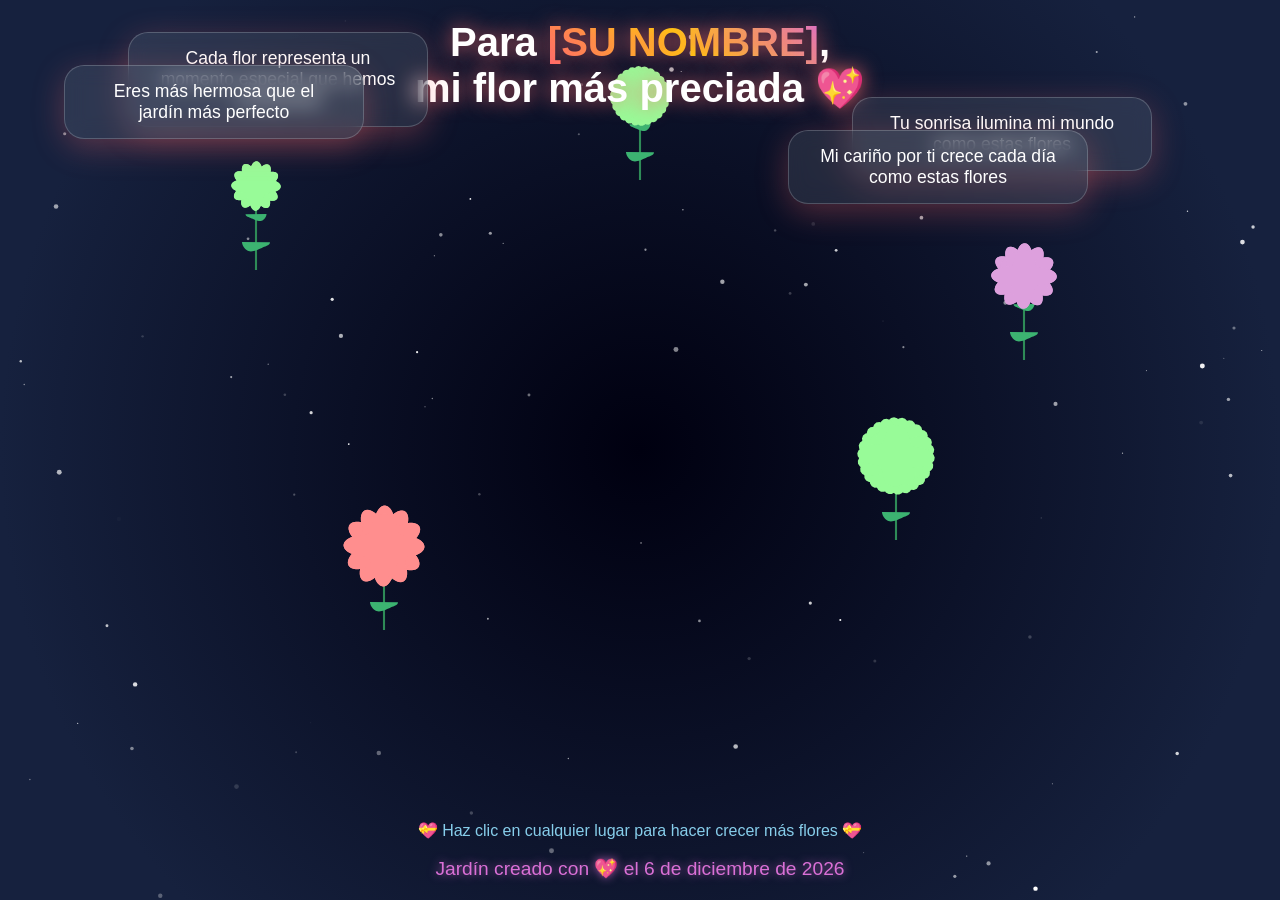
==== index.html @ 7b7270db "se cargan los archivos" ====
<!DOCTYPE html>
<html lang="es">
<head>
    <meta charset="UTF-8">
    <meta name="viewport" content="width=device-width, initial-scale=1.0">
    <title>Jardín Eterno para [SU NOMBRE]</title>
    <link rel="stylesheet" href="style.css">
</head>
<body>
    <canvas id="jardinCanvas"></canvas>
    
    <div class="mensajes">
        <h1>Para <span class="nombre-amor">[SU NOMBRE]</span>,<br>mi flor más preciada 💖</h1>
        
        <div class="mensaje-flotante" id="mensaje1">
            Cada flor representa un momento especial que hemos compartido
        </div>
        
        <div class="mensaje-flotante" id="mensaje2">
            Tu sonrisa ilumina mi mundo como estas flores
        </div>
        
        <div class="mensaje-flotante" id="mensaje3">
            Eres más hermosa que el jardín más perfecto
        </div>
        
        <div class="mensaje-flotante" id="mensaje4">
            Mi cariño por ti crece cada día como estas flores
        </div>
        
        <div class="fecha-especial">
            Jardín creado con 💖 el <span id="fecha"></span>
        </div>
    </div>

    <div class="instrucciones">
        💝 Haz clic en cualquier lugar para hacer crecer más flores 💝
    </div>

    <script src="script.js"></script>
</body>
</html>
---- style.css ----
* {
    margin: 0;
    padding: 0;
    box-sizing: border-box;
}

body {
    background: linear-gradient(135deg, #000010 0%, #1a1a2e 50%, #16213e 100%);
    font-family: 'Arial', sans-serif;
    overflow: hidden;
    position: relative;
    height: 100vh;
}

#jardinCanvas {
    position: fixed;
    top: 0;
    left: 0;
    width: 100%;
    height: 100%;
    z-index: 1;
}

.mensajes {
    position: relative;
    z-index: 2;
    text-align: center;
    padding: 20px;
    color: white;
}

.mensajes h1 {
    font-size: 2.5em;
    margin-bottom: 30px;
    text-shadow: 0 0 20px rgba(255, 107, 107, 0.8);
    animation: latido 3s ease-in-out infinite;
}

.nombre-amor {
    color: #ff6b6b;
    background: linear-gradient(45deg, #ff6b6b, #ffd700, #da70d6);
    -webkit-background-clip: text;
    -webkit-text-fill-color: transparent;
    background-clip: text;
    font-weight: bold;
}

.mensaje-flotante {
    position: absolute;
    background: rgba(255, 255, 255, 0.1);
    backdrop-filter: blur(10px);
    padding: 15px 25px;
    border-radius: 20px;
    border: 1px solid rgba(255, 255, 255, 0.2);
    color: white;
    font-size: 1.1em;
    max-width: 300px;
    animation: flotar 6s ease-in-out infinite;
    z-index: 3;
    box-shadow: 0 8px 32px rgba(255, 107, 107, 0.3);
}

#mensaje1 {
    top: 20%;
    left: 10%;
    animation-delay: 0s;
}

#mensaje2 {
    top: 60%;
    right: 10%;
    animation-delay: 1.5s;
}

#mensaje3 {
    top: 40%;
    left: 5%;
    animation-delay: 3s;
}

#mensaje4 {
    top: 80%;
    right: 15%;
    animation-delay: 4.5s;
}

.fecha-especial {
    position: fixed;
    bottom: 20px;
    left: 50%;
    transform: translateX(-50%);
    color: #da70d6;
    font-size: 1.2em;
    text-shadow: 0 0 10px rgba(218, 112, 214, 0.7);
    z-index: 3;
}

.instrucciones {
    position: fixed;
    bottom: 60px;
    left: 50%;
    transform: translateX(-50%);
    color: #87ceeb;
    font-size: 1em;
    z-index: 3;
    animation: parpadeo 2s ease-in-out infinite;
}

@keyframes latido {
    0%, 100% { transform: scale(1); }
    50% { transform: scale(1.05); }
}

@keyframes flotar {
    0%, 100% { transform: translateY(0) rotate(-2deg); }
    50% { transform: translateY(-20px) rotate(2deg); }
}

@keyframes parpadeo {
    0%, 100% { opacity: 1; }
    50% { opacity: 0.7; }
}

/* Estrellas en el fondo */
.estrella {
    position: absolute;
    background-color: white;
    border-radius: 50%;
    animation: brillar 4s ease-in-out infinite;
}

@keyframes brillar {
    0%, 100% { opacity: 0.3; transform: scale(1); }
    50% { opacity: 1; transform: scale(1.2); }
}

/* Responsive */
@media (max-width: 768px) {
    .mensajes h1 {
        font-size: 1.8em;
    }
    
    .mensaje-flotante {
        font-size: 0.9em;
        padding: 10px 15px;
    }
}
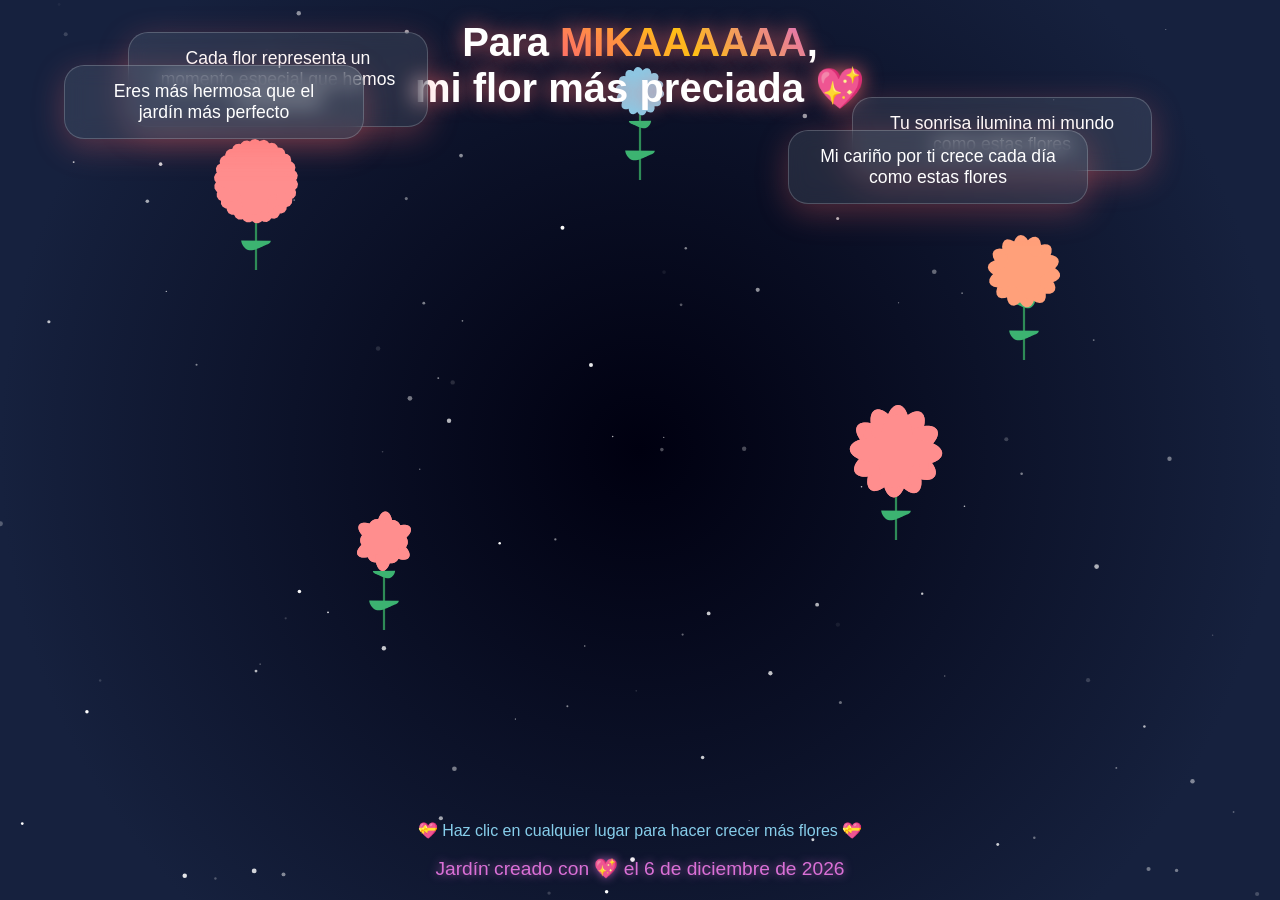
==== commit 80922d80: "se actualiza el nombre" ====
--- a/index.html
+++ b/index.html
@@ -10,7 +10,7 @@
     <canvas id="jardinCanvas"></canvas>
     
     <div class="mensajes">
-        <h1>Para <span class="nombre-amor">[SU NOMBRE]</span>,<br>mi flor más preciada 💖</h1>
+        <h1>Para <span class="nombre-amor">MIKAAAAAA</span>,<br>mi flor más preciada 💖</h1>
         
         <div class="mensaje-flotante" id="mensaje1">
             Cada flor representa un momento especial que hemos compartido
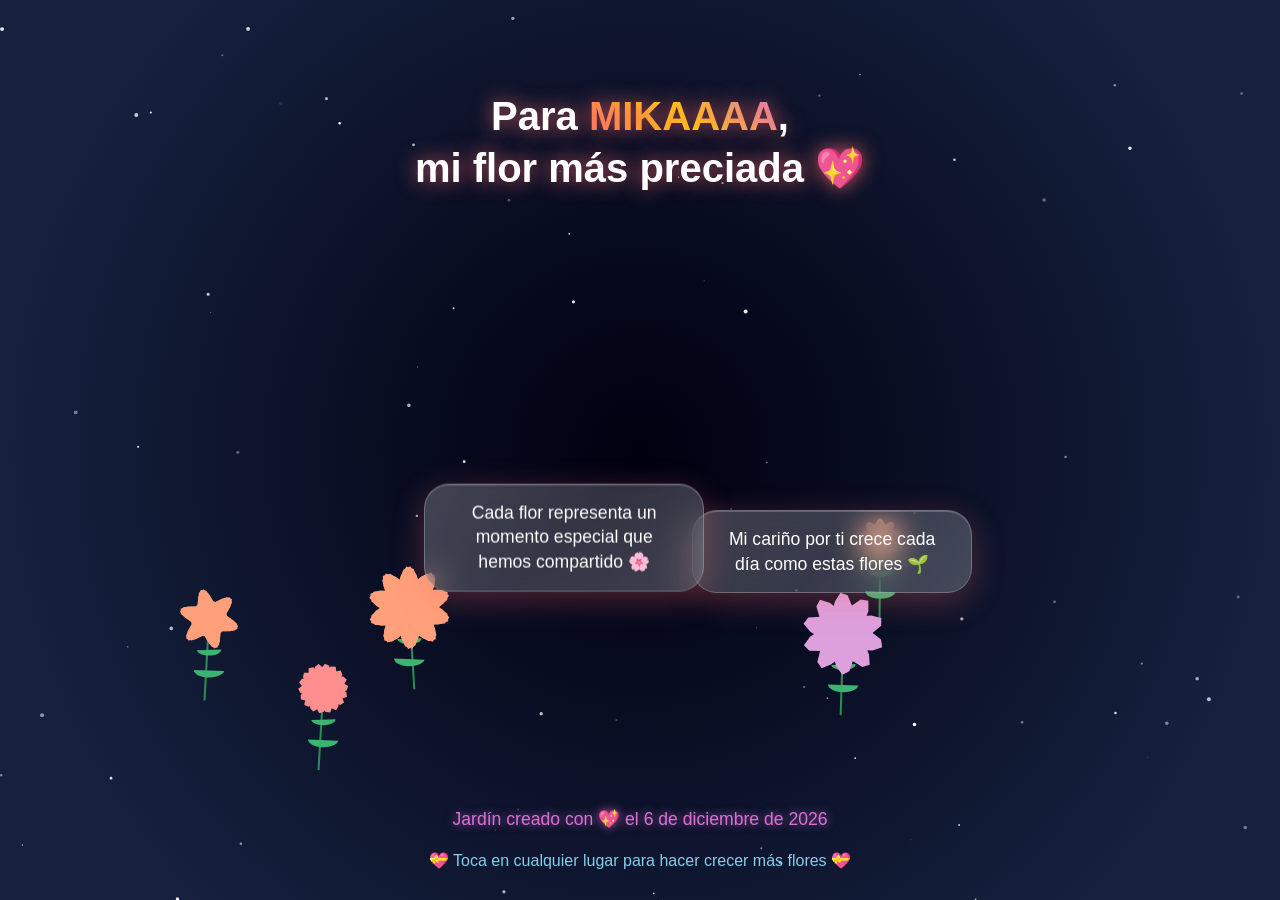
==== commit 96c21efc: "se actualizan archivos" ====
--- a/index.html
+++ b/index.html
@@ -7,34 +7,24 @@
     <link rel="stylesheet" href="style.css">
 </head>
 <body>
-    <canvas id="jardinCanvas"></canvas>
-    
-    <div class="mensajes">
-        <h1>Para <span class="nombre-amor">MIKAAAAAA</span>,<br>mi flor más preciada 💖</h1>
+    <div class="container">
+        <canvas id="jardinCanvas"></canvas>
         
-        <div class="mensaje-flotante" id="mensaje1">
-            Cada flor representa un momento especial que hemos compartido
+        <div class="mensajes">
+            <h1>Para <span class="nombre-amor">MIKAAAA</span>,<br>mi flor más preciada 💖</h1>
         </div>
-        
-        <div class="mensaje-flotante" id="mensaje2">
-            Tu sonrisa ilumina mi mundo como estas flores
-        </div>
-        
-        <div class="mensaje-flotante" id="mensaje3">
-            Eres más hermosa que el jardín más perfecto
-        </div>
-        
-        <div class="mensaje-flotante" id="mensaje4">
-            Mi cariño por ti crece cada día como estas flores
+
+        <div class="burbujas-container" id="burbujasContainer">
+            <!-- Los mensajes-burbuja se generan automáticamente -->
         </div>
         
         <div class="fecha-especial">
             Jardín creado con 💖 el <span id="fecha"></span>
         </div>
-    </div>
 
-    <div class="instrucciones">
-        💝 Haz clic en cualquier lugar para hacer crecer más flores 💝
+        <div class="instrucciones">
+            💝 Toca en cualquier lugar para hacer crecer más flores 💝
+        </div>
     </div>
 
     <script src="script.js"></script>
--- a/style.css
+++ b/style.css
@@ -4,116 +4,153 @@
     box-sizing: border-box;
 }
 
+html, body {
+    width: 100%;
+    height: 100%;
+    overflow: hidden;
+    touch-action: manipulation;
+    -webkit-tap-highlight-color: transparent;
+}
+
 body {
     background: linear-gradient(135deg, #000010 0%, #1a1a2e 50%, #16213e 100%);
     font-family: 'Arial', sans-serif;
-    overflow: hidden;
+    position: fixed;
+    width: 100%;
+    height: 100%;
+}
+
+.container {
     position: relative;
-    height: 100vh;
+    width: 100%;
+    height: 100%;
 }
 
 #jardinCanvas {
-    position: fixed;
+    position: absolute;
     top: 0;
     left: 0;
     width: 100%;
     height: 100%;
     z-index: 1;
+    display: block;
 }
 
 .mensajes {
-    position: relative;
+    position: absolute;
+    top: 10%;
+    left: 0;
+    width: 100%;
+    text-align: center;
+    padding: 0 20px;
     z-index: 2;
-    text-align: center;
-    padding: 20px;
+}
+
+.mensajes h1 {
+    font-size: clamp(1.5em, 6vw, 2.5em);
     color: white;
-}
-
-.mensajes h1 {
-    font-size: 2.5em;
-    margin-bottom: 30px;
     text-shadow: 0 0 20px rgba(255, 107, 107, 0.8);
     animation: latido 3s ease-in-out infinite;
+    line-height: 1.3;
+    margin-bottom: 20px;
 }
 
 .nombre-amor {
-    color: #ff6b6b;
     background: linear-gradient(45deg, #ff6b6b, #ffd700, #da70d6);
     -webkit-background-clip: text;
     -webkit-text-fill-color: transparent;
     background-clip: text;
     font-weight: bold;
-}
-
-.mensaje-flotante {
-    position: absolute;
-    background: rgba(255, 255, 255, 0.1);
-    backdrop-filter: blur(10px);
-    padding: 15px 25px;
-    border-radius: 20px;
-    border: 1px solid rgba(255, 255, 255, 0.2);
+    display: inline-block;
+}
+
+/* Contenedor de burbujas */
+.burbujas-container {
+    position: absolute;
+    top: 0;
+    left: 0;
+    width: 100%;
+    height: 100%;
+    z-index: 3;
+    pointer-events: none;
+}
+
+/* Estilos de las burbujas-mensaje */
+.burbuja {
+    position: absolute;
+    background: rgba(255, 255, 255, 0.15);
+    backdrop-filter: blur(15px);
+    -webkit-backdrop-filter: blur(15px);
+    padding: clamp(12px, 3vw, 16px) clamp(16px, 4vw, 24px);
+    border-radius: 25px;
+    border: 1px solid rgba(255, 255, 255, 0.3);
     color: white;
-    font-size: 1.1em;
-    max-width: 300px;
-    animation: flotar 6s ease-in-out infinite;
-    z-index: 3;
-    box-shadow: 0 8px 32px rgba(255, 107, 107, 0.3);
-}
-
-#mensaje1 {
-    top: 20%;
-    left: 10%;
-    animation-delay: 0s;
-}
-
-#mensaje2 {
-    top: 60%;
-    right: 10%;
-    animation-delay: 1.5s;
-}
-
-#mensaje3 {
-    top: 40%;
-    left: 5%;
-    animation-delay: 3s;
-}
-
-#mensaje4 {
-    top: 80%;
-    right: 15%;
-    animation-delay: 4.5s;
+    font-size: clamp(0.9em, 3.5vw, 1.1em);
+    max-width: min(280px, 70vw);
+    text-align: center;
+    box-shadow: 
+        0 8px 32px rgba(255, 107, 107, 0.3),
+        inset 0 1px 0 rgba(255, 255, 255, 0.2);
+    z-index: 4;
+    pointer-events: none;
+    word-wrap: break-word;
+    line-height: 1.4;
+}
+
+/* Efecto de brillo en las burbujas */
+.burbuja::before {
+    content: '';
+    position: absolute;
+    top: 0;
+    left: 0;
+    right: 0;
+    bottom: 0;
+    border-radius: 25px;
+    background: linear-gradient(135deg, 
+        rgba(255, 255, 255, 0.1) 0%, 
+        rgba(255, 255, 255, 0.05) 50%, 
+        rgba(255, 255, 255, 0.1) 100%);
+    z-index: -1;
 }
 
 .fecha-especial {
-    position: fixed;
-    bottom: 20px;
+    position: absolute;
+    bottom: 70px;
     left: 50%;
     transform: translateX(-50%);
     color: #da70d6;
-    font-size: 1.2em;
+    font-size: clamp(0.9em, 3.5vw, 1.1em);
     text-shadow: 0 0 10px rgba(218, 112, 214, 0.7);
     z-index: 3;
+    text-align: center;
+    width: 100%;
+    padding: 0 20px;
 }
 
 .instrucciones {
-    position: fixed;
-    bottom: 60px;
+    position: absolute;
+    bottom: 30px;
     left: 50%;
     transform: translateX(-50%);
     color: #87ceeb;
-    font-size: 1em;
+    font-size: clamp(0.8em, 3vw, 1em);
     z-index: 3;
     animation: parpadeo 2s ease-in-out infinite;
-}
-
+    text-align: center;
+    width: 100%;
+    padding: 0 20px;
+}
+
+/* Animaciones */
 @keyframes latido {
-    0%, 100% { transform: scale(1); }
-    50% { transform: scale(1.05); }
-}
-
-@keyframes flotar {
-    0%, 100% { transform: translateY(0) rotate(-2deg); }
-    50% { transform: translateY(-20px) rotate(2deg); }
+    0%, 100% { 
+        transform: scale(1); 
+        text-shadow: 0 0 20px rgba(255, 107, 107, 0.8);
+    }
+    50% { 
+        transform: scale(1.05); 
+        text-shadow: 0 0 30px rgba(255, 107, 107, 1);
+    }
 }
 
 @keyframes parpadeo {
@@ -121,27 +158,81 @@
     50% { opacity: 0.7; }
 }
 
-/* Estrellas en el fondo */
-.estrella {
-    position: absolute;
-    background-color: white;
+@keyframes entradaBurbuja {
+    0% {
+        opacity: 0;
+        transform: scale(0.3) translateY(20px);
+    }
+    100% {
+        opacity: 1;
+        transform: scale(1) translateY(0);
+    }
+}
+
+/* Efecto de partículas para las burbujas */
+.burbuja .particula {
+    position: absolute;
+    width: 4px;
+    height: 4px;
+    background: rgba(255, 255, 255, 0.6);
     border-radius: 50%;
-    animation: brillar 4s ease-in-out infinite;
-}
-
-@keyframes brillar {
-    0%, 100% { opacity: 0.3; transform: scale(1); }
-    50% { opacity: 1; transform: scale(1.2); }
-}
-
-/* Responsive */
-@media (max-width: 768px) {
+    animation: flotar-particula 3s ease-in-out infinite;
+}
+
+@keyframes flotar-particula {
+    0%, 100% {
+        transform: translate(0, 0);
+        opacity: 0;
+    }
+    50% {
+        transform: translate(10px, -10px);
+        opacity: 1;
+    }
+}
+
+/* Ajustes específicos para móvil en orientación vertical y horizontal */
+@media (max-width: 768px) and (orientation: portrait) {
+    .mensajes {
+        top: 5%;
+    }
+    
+    .burbuja {
+        padding: 10px 15px;
+        font-size: 0.85em;
+    }
+}
+
+@media (max-width: 768px) and (orientation: landscape) {
     .mensajes h1 {
-        font-size: 1.8em;
-    }
-    
-    .mensaje-flotante {
-        font-size: 0.9em;
-        padding: 10px 15px;
+        font-size: 1.3em;
+    }
+    
+    .burbuja {
+        padding: 8px 12px;
+        font-size: 0.8em;
+        max-width: 200px;
+    }
+    
+    .fecha-especial {
+        bottom: 50px;
+    }
+    
+    .instrucciones {
+        bottom: 20px;
+    }
+}
+
+/* Soporte para dispositivos con muesca */
+@supports(padding: max(0px)) {
+    .mensajes {
+        padding-left: max(20px, env(safe-area-inset-left));
+        padding-right: max(20px, env(safe-area-inset-right));
+    }
+    
+    .burbujas-container {
+        padding-left: env(safe-area-inset-left);
+        padding-right: env(safe-area-inset-right);
+        padding-top: env(safe-area-inset-top);
+        padding-bottom: env(safe-area-inset-bottom);
     }
 }
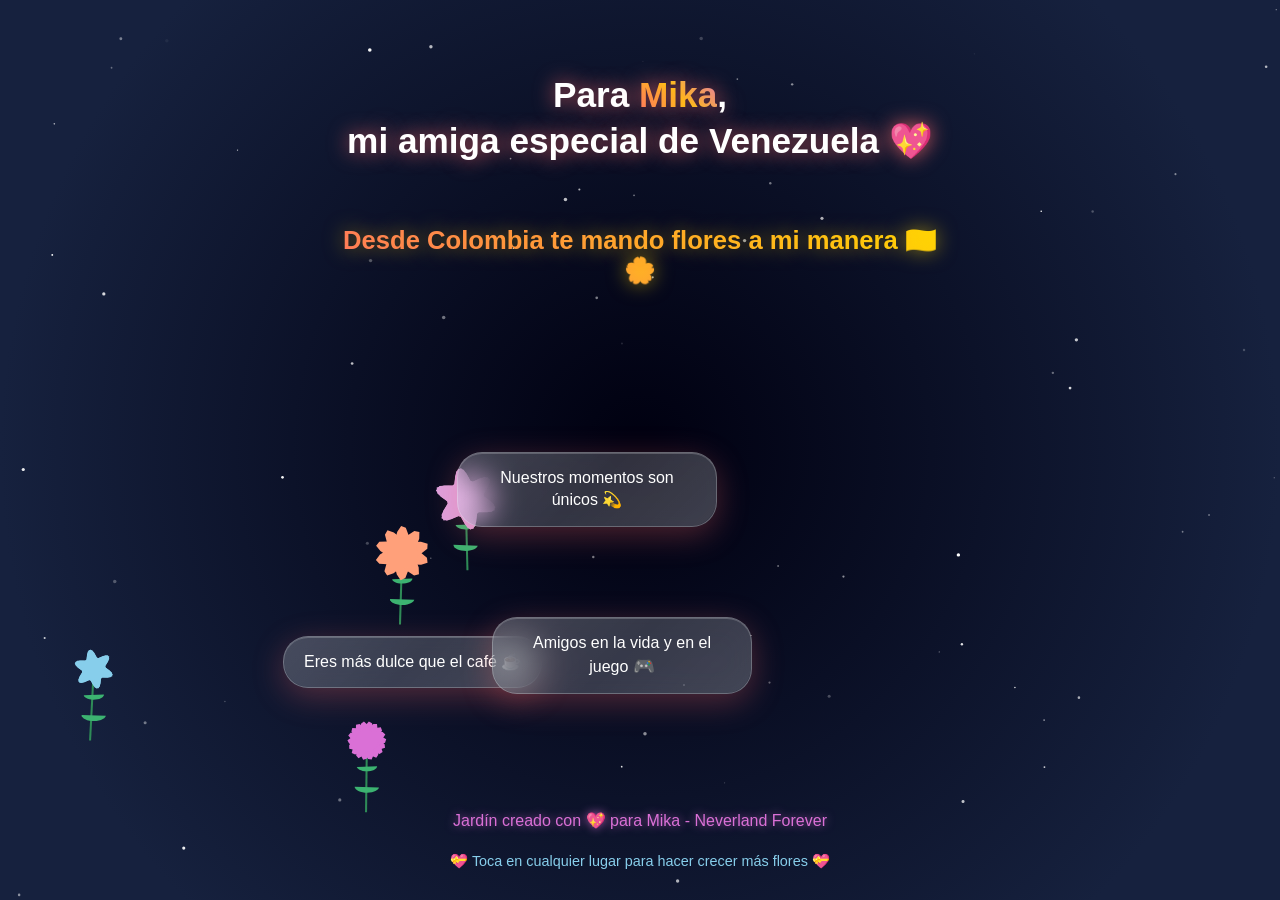
==== commit 77bc5f4e: "actualizacion" ====
--- a/index.html
+++ b/index.html
@@ -3,7 +3,7 @@
 <head>
     <meta charset="UTF-8">
     <meta name="viewport" content="width=device-width, initial-scale=1.0">
-    <title>Jardín Eterno para [SU NOMBRE]</title>
+    <title>Jardín Eterno para Mika 💖</title>
     <link rel="stylesheet" href="style.css">
 </head>
 <body>
@@ -11,15 +11,19 @@
         <canvas id="jardinCanvas"></canvas>
         
         <div class="mensajes">
-            <h1>Para <span class="nombre-amor">MIKAAAA</span>,<br>mi flor más preciada 💖</h1>
+            <h1>Para <span class="nombre-amor">Mika</span>,<br>mi amiga especial de Venezuela 💖</h1>
         </div>
 
         <div class="burbujas-container" id="burbujasContainer">
             <!-- Los mensajes-burbuja se generan automáticamente -->
         </div>
+
+        <div class="mensaje-especial" id="mensajeColombia">
+            Desde Colombia te mando flores a mi manera 🇨🇴🌸
+        </div>
         
         <div class="fecha-especial">
-            Jardín creado con 💖 el <span id="fecha"></span>
+            Jardín creado con 💖 para Mika - Neverland Forever
         </div>
 
         <div class="instrucciones">
--- a/style.css
+++ b/style.css
@@ -38,7 +38,7 @@
 
 .mensajes {
     position: absolute;
-    top: 10%;
+    top: 8%;
     left: 0;
     width: 100%;
     text-align: center;
@@ -47,12 +47,12 @@
 }
 
 .mensajes h1 {
-    font-size: clamp(1.5em, 6vw, 2.5em);
+    font-size: clamp(1.4em, 5vw, 2.2em);
     color: white;
     text-shadow: 0 0 20px rgba(255, 107, 107, 0.8);
     animation: latido 3s ease-in-out infinite;
     line-height: 1.3;
-    margin-bottom: 20px;
+    margin-bottom: 15px;
 }
 
 .nombre-amor {
@@ -64,6 +64,25 @@
     display: inline-block;
 }
 
+/* Mensaje especial Colombia */
+.mensaje-especial {
+    position: absolute;
+    top: 25%;
+    left: 50%;
+    transform: translateX(-50%);
+    background: linear-gradient(45deg, #ff6b6b, #ffd700);
+    -webkit-background-clip: text;
+    -webkit-text-fill-color: transparent;
+    background-clip: text;
+    font-size: clamp(1.1em, 4vw, 1.6em);
+    font-weight: bold;
+    text-align: center;
+    z-index: 3;
+    text-shadow: 0 0 20px rgba(255, 215, 0, 0.5);
+    animation: latido 2s ease-in-out infinite;
+    padding: 0 20px;
+}
+
 /* Contenedor de burbujas */
 .burbujas-container {
     position: absolute;
@@ -81,12 +100,12 @@
     background: rgba(255, 255, 255, 0.15);
     backdrop-filter: blur(15px);
     -webkit-backdrop-filter: blur(15px);
-    padding: clamp(12px, 3vw, 16px) clamp(16px, 4vw, 24px);
+    padding: clamp(10px, 3vw, 14px) clamp(14px, 4vw, 20px);
     border-radius: 25px;
     border: 1px solid rgba(255, 255, 255, 0.3);
     color: white;
-    font-size: clamp(0.9em, 3.5vw, 1.1em);
-    max-width: min(280px, 70vw);
+    font-size: clamp(0.85em, 3.2vw, 1em);
+    max-width: min(260px, 65vw);
     text-align: center;
     box-shadow: 
         0 8px 32px rgba(255, 107, 107, 0.3),
@@ -119,7 +138,7 @@
     left: 50%;
     transform: translateX(-50%);
     color: #da70d6;
-    font-size: clamp(0.9em, 3.5vw, 1.1em);
+    font-size: clamp(0.85em, 3.2vw, 1em);
     text-shadow: 0 0 10px rgba(218, 112, 214, 0.7);
     z-index: 3;
     text-align: center;
@@ -133,7 +152,7 @@
     left: 50%;
     transform: translateX(-50%);
     color: #87ceeb;
-    font-size: clamp(0.8em, 3vw, 1em);
+    font-size: clamp(0.75em, 2.8vw, 0.9em);
     z-index: 3;
     animation: parpadeo 2s ease-in-out infinite;
     text-align: center;
@@ -144,11 +163,11 @@
 /* Animaciones */
 @keyframes latido {
     0%, 100% { 
-        transform: scale(1); 
+        transform: translateX(-50%) scale(1);
         text-shadow: 0 0 20px rgba(255, 107, 107, 0.8);
     }
     50% { 
-        transform: scale(1.05); 
+        transform: translateX(-50%) scale(1.05);
         text-shadow: 0 0 30px rgba(255, 107, 107, 1);
     }
 }
@@ -158,10 +177,10 @@
     50% { opacity: 0.7; }
 }
 
-@keyframes entradaBurbuja {
+@keyframes entradaRapida {
     0% {
         opacity: 0;
-        transform: scale(0.3) translateY(20px);
+        transform: scale(0.8) translateY(20px);
     }
     100% {
         opacity: 1;
@@ -169,47 +188,61 @@
     }
 }
 
-/* Efecto de partículas para las burbujas */
-.burbuja .particula {
-    position: absolute;
-    width: 4px;
-    height: 4px;
-    background: rgba(255, 255, 255, 0.6);
-    border-radius: 50%;
-    animation: flotar-particula 3s ease-in-out infinite;
-}
-
-@keyframes flotar-particula {
-    0%, 100% {
-        transform: translate(0, 0);
+@keyframes salidaRapida {
+    0% {
+        opacity: 1;
+        transform: scale(1);
+    }
+    100% {
         opacity: 0;
-    }
-    50% {
-        transform: translate(10px, -10px);
-        opacity: 1;
-    }
-}
-
-/* Ajustes específicos para móvil en orientación vertical y horizontal */
+        transform: scale(0.8) translateY(-20px);
+    }
+}
+
+/* Clases para las animaciones de entrada/salida */
+.burbuja.entrando {
+    animation: entradaRapida 0.6s ease-out forwards;
+}
+
+.burbuja.saliendo {
+    animation: salidaRapida 0.6s ease-in forwards;
+}
+
+/* Banderitas especiales */
+.bandera-colombia, .bandera-venezuela {
+    font-size: 1.2em;
+    margin: 0 2px;
+}
+
+/* Ajustes específicos para móvil */
 @media (max-width: 768px) and (orientation: portrait) {
     .mensajes {
         top: 5%;
     }
     
-    .burbuja {
-        padding: 10px 15px;
-        font-size: 0.85em;
-    }
-}
-
-@media (max-width: 768px) and (orientation: landscape) {
-    .mensajes h1 {
-        font-size: 1.3em;
+    .mensaje-especial {
+        top: 22%;
     }
     
     .burbuja {
         padding: 8px 12px;
         font-size: 0.8em;
+    }
+}
+
+@media (max-width: 768px) and (orientation: landscape) {
+    .mensajes h1 {
+        font-size: 1.2em;
+    }
+    
+    .mensaje-especial {
+        top: 20%;
+        font-size: 1em;
+    }
+    
+    .burbuja {
+        padding: 6px 10px;
+        font-size: 0.75em;
         max-width: 200px;
     }
     
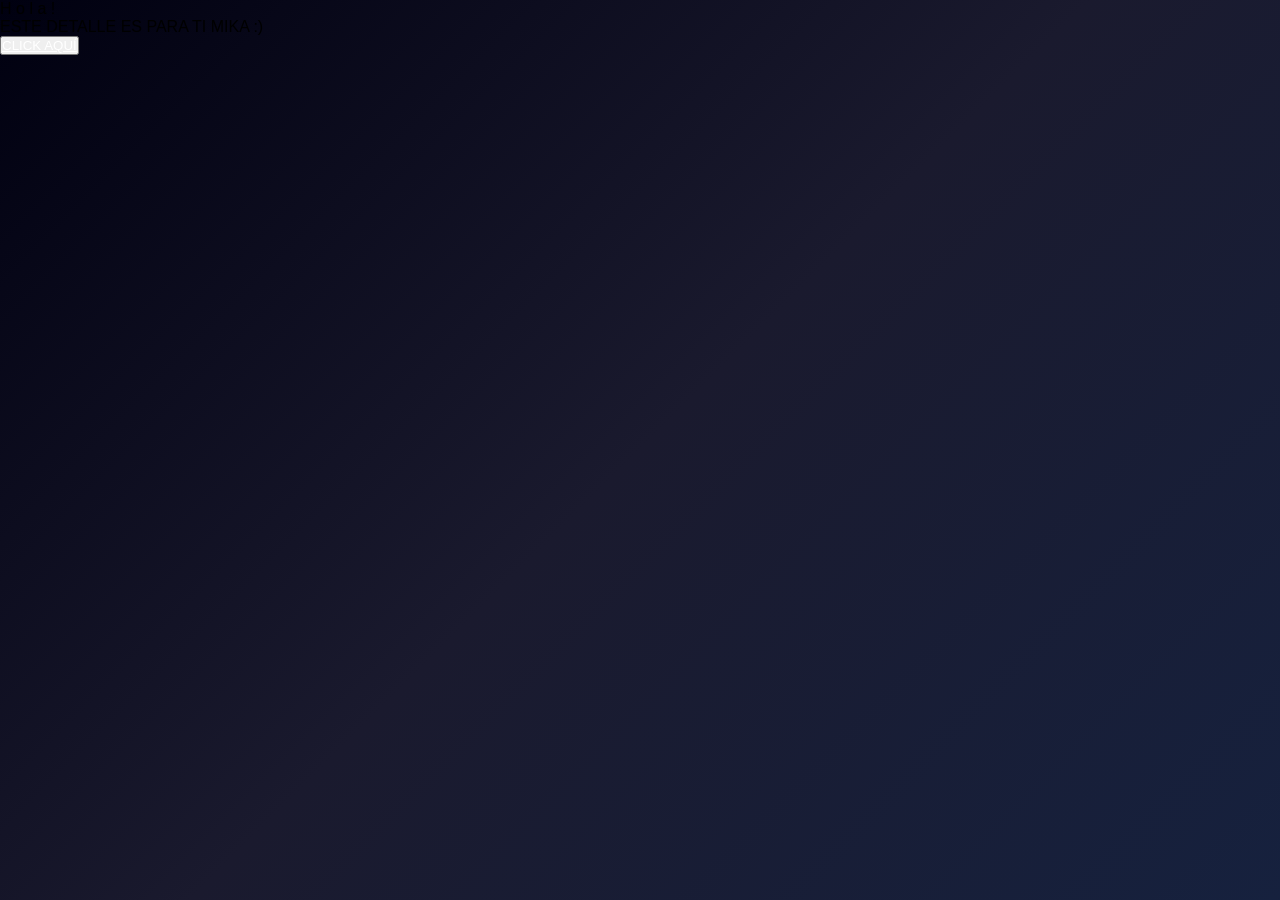
==== commit e7262307: "Se actualizan los Index" ====
--- a/index.html
+++ b/index.html
@@ -2,35 +2,27 @@
 <html lang="es">
 <head>
     <meta charset="UTF-8">
+    <meta http-equiv="X-UA-Compatible" content="IE=edge">
     <meta name="viewport" content="width=device-width, initial-scale=1.0">
-    <title>Jardín Eterno para Mika 💖</title>
-    <link rel="stylesheet" href="style.css">
+    <link rel="stylesheet" href="css/style.css">
+    <link rel="icon" href="img/flowers.png" type="image/x-icon">
+    <title>Flowers for Mika</title>
 </head>
 <body>
-    <div class="container">
-        <canvas id="jardinCanvas"></canvas>
-        
-        <div class="mensajes">
-            <h1>Para <span class="nombre-amor">Mika</span>,<br>mi amiga especial de Venezuela 💖</h1>
-        </div>
-
-        <div class="burbujas-container" id="burbujasContainer">
-            <!-- Los mensajes-burbuja se generan automáticamente -->
-        </div>
-
-        <div class="mensaje-especial" id="mensajeColombia">
-            Desde Colombia te mando flores a mi manera 🇨🇴🌸
-        </div>
-        
-        <div class="fecha-especial">
-            Jardín creado con 💖 para Mika - Neverland Forever
-        </div>
-
-        <div class="instrucciones">
-            💝 Toca en cualquier lugar para hacer crecer más flores 💝
-        </div>
+    <div class="greetings">
+        <span>H</span>
+        <span>o</span>
+        <span>l</span>
+        <span>a</span>
+        <span>!</span>
     </div>
-
-    <script src="script.js"></script>
+    <div class="description">
+        <span>ESTE DETALLE ES PARA TI MIKA :)</span>
+    </div>
+    <div class="button">
+        <button class="botones">
+            <a href="jardin.html" style="color: #fff;">CLICK AQUÍ</a>
+        </button>
+    </div>
 </body>
 </html>
--- a/css/style.css
+++ b/css/style.css
@@ -0,0 +1,271 @@
+* {
+    margin: 0;
+    padding: 0;
+    box-sizing: border-box;
+}
+
+html, body {
+    width: 100%;
+    height: 100%;
+    overflow: hidden;
+    touch-action: manipulation;
+    -webkit-tap-highlight-color: transparent;
+}
+
+body {
+    background: linear-gradient(135deg, #000010 0%, #1a1a2e 50%, #16213e 100%);
+    font-family: 'Arial', sans-serif;
+    position: fixed;
+    width: 100%;
+    height: 100%;
+}
+
+.container {
+    position: relative;
+    width: 100%;
+    height: 100%;
+}
+
+#jardinCanvas {
+    position: absolute;
+    top: 0;
+    left: 0;
+    width: 100%;
+    height: 100%;
+    z-index: 1;
+    display: block;
+}
+
+.mensajes {
+    position: absolute;
+    top: 8%;
+    left: 0;
+    width: 100%;
+    text-align: center;
+    padding: 0 20px;
+    z-index: 2;
+}
+
+.mensajes h1 {
+    font-size: clamp(1.4em, 5vw, 2.2em);
+    color: white;
+    text-shadow: 0 0 20px rgba(255, 107, 107, 0.8);
+    animation: latido 3s ease-in-out infinite;
+    line-height: 1.3;
+    margin-bottom: 15px;
+}
+
+.nombre-amor {
+    background: linear-gradient(45deg, #ff6b6b, #ffd700, #da70d6);
+    -webkit-background-clip: text;
+    -webkit-text-fill-color: transparent;
+    background-clip: text;
+    font-weight: bold;
+    display: inline-block;
+}
+
+/* Mensaje especial Colombia */
+.mensaje-especial {
+    position: absolute;
+    top: 25%;
+    left: 50%;
+    transform: translateX(-50%);
+    background: linear-gradient(45deg, #ff6b6b, #ffd700);
+    -webkit-background-clip: text;
+    -webkit-text-fill-color: transparent;
+    background-clip: text;
+    font-size: clamp(1.1em, 4vw, 1.6em);
+    font-weight: bold;
+    text-align: center;
+    z-index: 3;
+    text-shadow: 0 0 20px rgba(255, 215, 0, 0.5);
+    animation: latido 2s ease-in-out infinite;
+    padding: 0 20px;
+}
+
+/* Contenedor de burbujas */
+.burbujas-container {
+    position: absolute;
+    top: 0;
+    left: 0;
+    width: 100%;
+    height: 100%;
+    z-index: 3;
+    pointer-events: none;
+}
+
+/* Estilos de las burbujas-mensaje */
+.burbuja {
+    position: absolute;
+    background: rgba(255, 255, 255, 0.15);
+    backdrop-filter: blur(15px);
+    -webkit-backdrop-filter: blur(15px);
+    padding: clamp(10px, 3vw, 14px) clamp(14px, 4vw, 20px);
+    border-radius: 25px;
+    border: 1px solid rgba(255, 255, 255, 0.3);
+    color: white;
+    font-size: clamp(0.85em, 3.2vw, 1em);
+    max-width: min(260px, 65vw);
+    text-align: center;
+    box-shadow: 
+        0 8px 32px rgba(255, 107, 107, 0.3),
+        inset 0 1px 0 rgba(255, 255, 255, 0.2);
+    z-index: 4;
+    pointer-events: none;
+    word-wrap: break-word;
+    line-height: 1.4;
+}
+
+/* Efecto de brillo en las burbujas */
+.burbuja::before {
+    content: '';
+    position: absolute;
+    top: 0;
+    left: 0;
+    right: 0;
+    bottom: 0;
+    border-radius: 25px;
+    background: linear-gradient(135deg, 
+        rgba(255, 255, 255, 0.1) 0%, 
+        rgba(255, 255, 255, 0.05) 50%, 
+        rgba(255, 255, 255, 0.1) 100%);
+    z-index: -1;
+}
+
+.fecha-especial {
+    position: absolute;
+    bottom: 70px;
+    left: 50%;
+    transform: translateX(-50%);
+    color: #da70d6;
+    font-size: clamp(0.85em, 3.2vw, 1em);
+    text-shadow: 0 0 10px rgba(218, 112, 214, 0.7);
+    z-index: 3;
+    text-align: center;
+    width: 100%;
+    padding: 0 20px;
+}
+
+.instrucciones {
+    position: absolute;
+    bottom: 30px;
+    left: 50%;
+    transform: translateX(-50%);
+    color: #87ceeb;
+    font-size: clamp(0.75em, 2.8vw, 0.9em);
+    z-index: 3;
+    animation: parpadeo 2s ease-in-out infinite;
+    text-align: center;
+    width: 100%;
+    padding: 0 20px;
+}
+
+/* Animaciones */
+@keyframes latido {
+    0%, 100% { 
+        transform: translateX(-50%) scale(1);
+        text-shadow: 0 0 20px rgba(255, 107, 107, 0.8);
+    }
+    50% { 
+        transform: translateX(-50%) scale(1.05);
+        text-shadow: 0 0 30px rgba(255, 107, 107, 1);
+    }
+}
+
+@keyframes parpadeo {
+    0%, 100% { opacity: 1; }
+    50% { opacity: 0.7; }
+}
+
+@keyframes entradaRapida {
+    0% {
+        opacity: 0;
+        transform: scale(0.8) translateY(20px);
+    }
+    100% {
+        opacity: 1;
+        transform: scale(1) translateY(0);
+    }
+}
+
+@keyframes salidaRapida {
+    0% {
+        opacity: 1;
+        transform: scale(1);
+    }
+    100% {
+        opacity: 0;
+        transform: scale(0.8) translateY(-20px);
+    }
+}
+
+/* Clases para las animaciones de entrada/salida */
+.burbuja.entrando {
+    animation: entradaRapida 0.6s ease-out forwards;
+}
+
+.burbuja.saliendo {
+    animation: salidaRapida 0.6s ease-in forwards;
+}
+
+/* Banderitas especiales */
+.bandera-colombia, .bandera-venezuela {
+    font-size: 1.2em;
+    margin: 0 2px;
+}
+
+/* Ajustes específicos para móvil */
+@media (max-width: 768px) and (orientation: portrait) {
+    .mensajes {
+        top: 5%;
+    }
+    
+    .mensaje-especial {
+        top: 22%;
+    }
+    
+    .burbuja {
+        padding: 8px 12px;
+        font-size: 0.8em;
+    }
+}
+
+@media (max-width: 768px) and (orientation: landscape) {
+    .mensajes h1 {
+        font-size: 1.2em;
+    }
+    
+    .mensaje-especial {
+        top: 20%;
+        font-size: 1em;
+    }
+    
+    .burbuja {
+        padding: 6px 10px;
+        font-size: 0.75em;
+        max-width: 200px;
+    }
+    
+    .fecha-especial {
+        bottom: 50px;
+    }
+    
+    .instrucciones {
+        bottom: 20px;
+    }
+}
+
+/* Soporte para dispositivos con muesca */
+@supports(padding: max(0px)) {
+    .mensajes {
+        padding-left: max(20px, env(safe-area-inset-left));
+        padding-right: max(20px, env(safe-area-inset-right));
+    }
+    
+    .burbujas-container {
+        padding-left: env(safe-area-inset-left);
+        padding-right: env(safe-area-inset-right);
+        padding-top: env(safe-area-inset-top);
+        padding-bottom: env(safe-area-inset-bottom);
+    }
+}
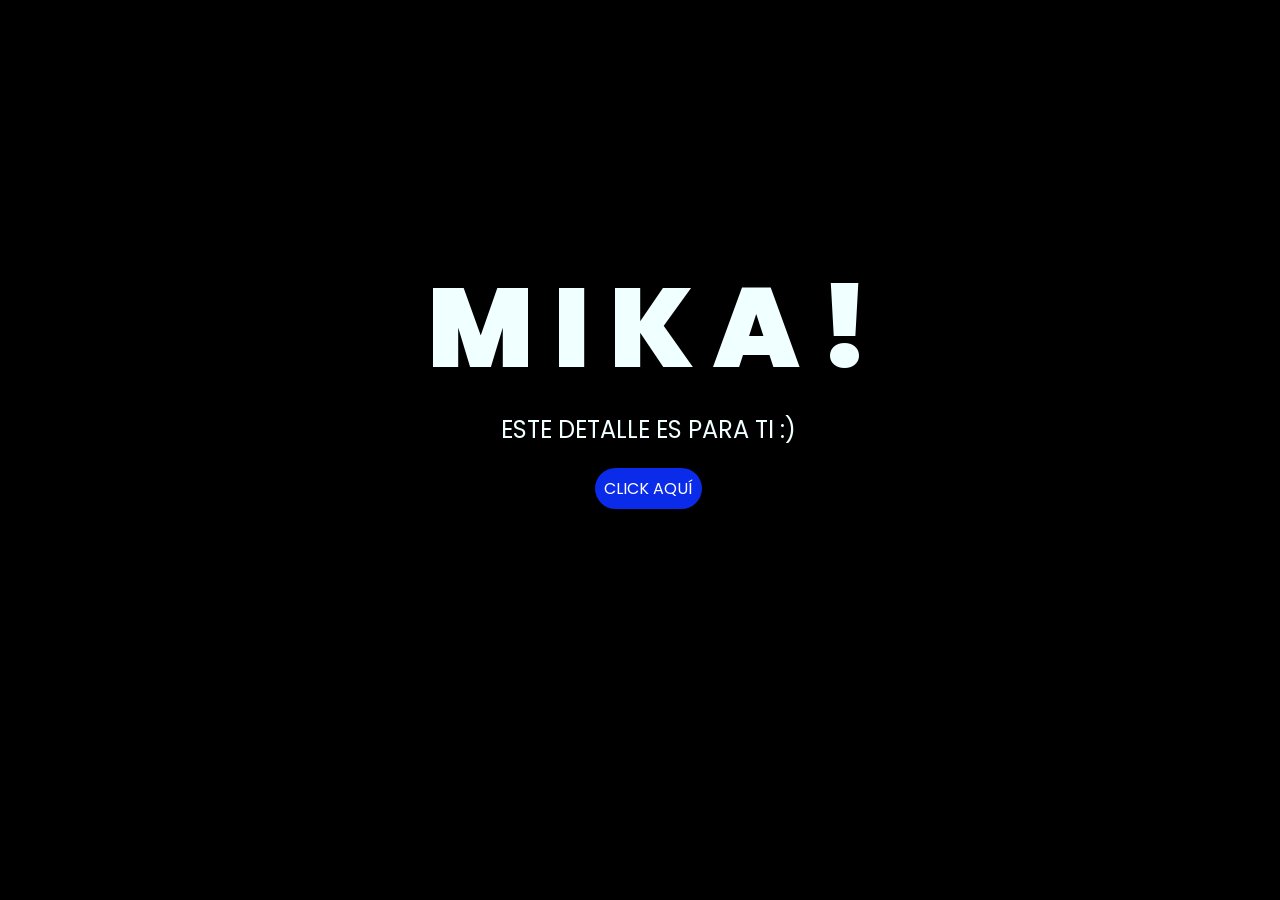
==== commit d0ecb98e: "Update index.html" ====
--- a/index.html
+++ b/index.html
@@ -10,14 +10,14 @@
 </head>
 <body>
     <div class="greetings">
-        <span>H</span>
-        <span>o</span>
-        <span>l</span>
-        <span>a</span>
+        <span>M</span>
+        <span>I</span>
+        <span>K</span>
+        <span>A</span>
         <span>!</span>
     </div>
     <div class="description">
-        <span>ESTE DETALLE ES PARA TI MIKA :)</span>
+        <span>ESTE DETALLE ES PARA TI  :)</span>
     </div>
     <div class="button">
         <button class="botones">
@@ -25,4 +25,4 @@
         </button>
     </div>
 </body>
-</html>+</html>
--- a/css/style.css
+++ b/css/style.css
@@ -1,271 +1,175 @@
+@import url('https://fonts.googleapis.com/css2?family=Poppins:ital,wght@0,500;1,900&display=swap');
+
 * {
-    margin: 0;
-    padding: 0;
-    box-sizing: border-box;
-}
-
-html, body {
-    width: 100%;
-    height: 100%;
-    overflow: hidden;
-    touch-action: manipulation;
-    -webkit-tap-highlight-color: transparent;
+    font-family: 'Poppins', cursive;
 }
 
 body {
-    background: linear-gradient(135deg, #000010 0%, #1a1a2e 50%, #16213e 100%);
-    font-family: 'Arial', sans-serif;
-    position: fixed;
+    color: azure;
     width: 100%;
-    height: 100%;
+    height: 82vh;
+    display: flex;
+    flex-direction: column;
+    align-items: center;
+    justify-content: center;
+    background-color: black;
 }
 
-.container {
-    position: relative;
-    width: 100%;
-    height: 100%;
+.botones {
+    padding: 9px;
+    border-radius: 80px;
+    background-color: transparent;
+    border: none;
 }
 
-#jardinCanvas {
-    position: absolute;
-    top: 0;
-    left: 0;
-    width: 100%;
-    height: 100%;
-    z-index: 1;
-    display: block;
+.botones a {
+    background-color: #0a2be9;
+    padding: 9px;
+    border-radius: 80px;
+    -webkit-border-radius: 80px;
+    -moz-border-radius: 80px;
+    -ms-border-radius: 80px;
+    -o-border-radius: 80px;
 }
 
-.mensajes {
-    position: absolute;
-    top: 8%;
-    left: 0;
-    width: 100%;
-    text-align: center;
-    padding: 0 20px;
-    z-index: 2;
+.botones a:focus {
+    background-color: rgb(50, 194, 194);
 }
 
-.mensajes h1 {
-    font-size: clamp(1.4em, 5vw, 2.2em);
-    color: white;
-    text-shadow: 0 0 20px rgba(255, 107, 107, 0.8);
-    animation: latido 3s ease-in-out infinite;
-    line-height: 1.3;
-    margin-bottom: 15px;
+.greetings {
+    font-size: 7rem;
+    font-weight: 900;
 }
 
-.nombre-amor {
-    background: linear-gradient(45deg, #ff6b6b, #ffd700, #da70d6);
+.greetings > span {
+    animation: glow 2.5s ease-in-out infinite;
+}
+
+@keyframes glow {
+    0%, 100% {
+        color: #fff;
+        text-shadow: 0 0 12px #39c6d6, 0 0 50px #39c6d6, 0 0 100px #39c6d6;
+    }
+    10%, 90% {
+        color: #111;
+        text-shadow: none;
+    }
+}
+
+.greetings > span:nth-child(2) {
+    animation-delay: .2s;
+}
+
+.greetings > span:nth-child(3) {
+    animation-delay: .4s;
+}
+
+.greetings > span:nth-child(4) {
+    animation-delay: .6s;
+}
+
+.greetings > span:nth-child(5) {
+    animation-delay: .8s;
+}
+
+.description {
+    font-size: 1.5rem;
+    margin-bottom: 20px;
+}
+
+.button a {
+    text-decoration: none;
+    font-size: 1rem;
+    color: #111;
+}
+
+@media screen and (max-width:574px) {
+    .greetings {
+        display: block;
+        font-size: 4rem;
+        font-weight: 800;
+        text-align: center;
+    }
+    .description {
+        font-size: 2rem;
+    }
+    .button a {
+        font-size: 1rem;
+    }
+}
+
+/* MENSAJE PRINCIPAL CENTRADO */
+.mensaje-principal {
+    position: absolute;
+    top: 5%;
+    left: 50%;
+    transform: translateX(-50%);
+    text-align: center;
+    color: white;
+    z-index: 5;
+    width: 90%;
+    max-width: 800px;
+    background: rgba(0, 0, 0, 0.7);
+    padding: 30px;
+    border-radius: 20px;
+    border: 2px solid rgba(255, 215, 0, 0.3);
+    backdrop-filter: blur(10px);
+    animation: fadeIn 2s ease-in-out forwards;
+}
+
+.mensaje-principal h1 {
+    font-size: 3em;
+    margin-bottom: 15px;
+    background: linear-gradient(45deg, #ffd700, #ff6b6b, #87ceeb);
     -webkit-background-clip: text;
     -webkit-text-fill-color: transparent;
     background-clip: text;
-    font-weight: bold;
-    display: inline-block;
+    text-shadow: 0 0 20px rgba(255, 215, 0, 0.5);
 }
 
-/* Mensaje especial Colombia */
-.mensaje-especial {
-    position: absolute;
-    top: 25%;
-    left: 50%;
-    transform: translateX(-50%);
-    background: linear-gradient(45deg, #ff6b6b, #ffd700);
-    -webkit-background-clip: text;
-    -webkit-text-fill-color: transparent;
-    background-clip: text;
-    font-size: clamp(1.1em, 4vw, 1.6em);
-    font-weight: bold;
-    text-align: center;
-    z-index: 3;
-    text-shadow: 0 0 20px rgba(255, 215, 0, 0.5);
-    animation: latido 2s ease-in-out infinite;
-    padding: 0 20px;
+.subtitulo {
+    font-size: 1.5em;
+    margin-bottom: 20px;
+    color: #ffd700;
+    font-weight: 300;
 }
 
-/* Contenedor de burbujas */
-.burbujas-container {
-    position: absolute;
-    top: 0;
-    left: 0;
-    width: 100%;
-    height: 100%;
-    z-index: 3;
-    pointer-events: none;
+.mensaje-largo {
+    font-size: 1.2em;
+    line-height: 1.6;
+    color: #ffffff;
+    text-align: center;
+    font-weight: 300;
 }
 
-/* Estilos de las burbujas-mensaje */
-.burbuja {
-    position: absolute;
-    background: rgba(255, 255, 255, 0.15);
-    backdrop-filter: blur(15px);
-    -webkit-backdrop-filter: blur(15px);
-    padding: clamp(10px, 3vw, 14px) clamp(14px, 4vw, 20px);
-    border-radius: 25px;
-    border: 1px solid rgba(255, 255, 255, 0.3);
-    color: white;
-    font-size: clamp(0.85em, 3.2vw, 1em);
-    max-width: min(260px, 65vw);
-    text-align: center;
-    box-shadow: 
-        0 8px 32px rgba(255, 107, 107, 0.3),
-        inset 0 1px 0 rgba(255, 255, 255, 0.2);
-    z-index: 4;
-    pointer-events: none;
-    word-wrap: break-word;
-    line-height: 1.4;
-}
-
-/* Efecto de brillo en las burbujas */
-.burbuja::before {
-    content: '';
-    position: absolute;
-    top: 0;
-    left: 0;
-    right: 0;
-    bottom: 0;
-    border-radius: 25px;
-    background: linear-gradient(135deg, 
-        rgba(255, 255, 255, 0.1) 0%, 
-        rgba(255, 255, 255, 0.05) 50%, 
-        rgba(255, 255, 255, 0.1) 100%);
-    z-index: -1;
-}
-
-.fecha-especial {
-    position: absolute;
-    bottom: 70px;
-    left: 50%;
-    transform: translateX(-50%);
-    color: #da70d6;
-    font-size: clamp(0.85em, 3.2vw, 1em);
-    text-shadow: 0 0 10px rgba(218, 112, 214, 0.7);
-    z-index: 3;
-    text-align: center;
-    width: 100%;
-    padding: 0 20px;
-}
-
-.instrucciones {
-    position: absolute;
-    bottom: 30px;
-    left: 50%;
-    transform: translateX(-50%);
-    color: #87ceeb;
-    font-size: clamp(0.75em, 2.8vw, 0.9em);
-    z-index: 3;
-    animation: parpadeo 2s ease-in-out infinite;
-    text-align: center;
-    width: 100%;
-    padding: 0 20px;
-}
-
-/* Animaciones */
-@keyframes latido {
-    0%, 100% { 
-        transform: translateX(-50%) scale(1);
-        text-shadow: 0 0 20px rgba(255, 107, 107, 0.8);
+@keyframes fadeIn {
+    from {
+        opacity: 0;
+        transform: translateX(-50%) translateY(-20px);
     }
-    50% { 
-        transform: translateX(-50%) scale(1.05);
-        text-shadow: 0 0 30px rgba(255, 107, 107, 1);
+    to {
+        opacity: 1;
+        transform: translateX(-50%) translateY(0);
     }
 }
 
-@keyframes parpadeo {
-    0%, 100% { opacity: 1; }
-    50% { opacity: 0.7; }
-}
-
-@keyframes entradaRapida {
-    0% {
-        opacity: 0;
-        transform: scale(0.8) translateY(20px);
-    }
-    100% {
-        opacity: 1;
-        transform: scale(1) translateY(0);
-    }
-}
-
-@keyframes salidaRapida {
-    0% {
-        opacity: 1;
-        transform: scale(1);
-    }
-    100% {
-        opacity: 0;
-        transform: scale(0.8) translateY(-20px);
-    }
-}
-
-/* Clases para las animaciones de entrada/salida */
-.burbuja.entrando {
-    animation: entradaRapida 0.6s ease-out forwards;
-}
-
-.burbuja.saliendo {
-    animation: salidaRapida 0.6s ease-in forwards;
-}
-
-/* Banderitas especiales */
-.bandera-colombia, .bandera-venezuela {
-    font-size: 1.2em;
-    margin: 0 2px;
-}
-
-/* Ajustes específicos para móvil */
-@media (max-width: 768px) and (orientation: portrait) {
-    .mensajes {
-        top: 5%;
+/* RESPONSIVE */
+@media (max-width: 768px) {
+    .mensaje-principal {
+        top: 2%;
+        padding: 20px;
+        width: 95%;
     }
     
-    .mensaje-especial {
-        top: 22%;
+    .mensaje-principal h1 {
+        font-size: 2em;
     }
     
-    .burbuja {
-        padding: 8px 12px;
-        font-size: 0.8em;
-    }
-}
-
-@media (max-width: 768px) and (orientation: landscape) {
-    .mensajes h1 {
+    .subtitulo {
         font-size: 1.2em;
     }
     
-    .mensaje-especial {
-        top: 20%;
+    .mensaje-largo {
         font-size: 1em;
     }
-    
-    .burbuja {
-        padding: 6px 10px;
-        font-size: 0.75em;
-        max-width: 200px;
-    }
-    
-    .fecha-especial {
-        bottom: 50px;
-    }
-    
-    .instrucciones {
-        bottom: 20px;
-    }
-}
-
-/* Soporte para dispositivos con muesca */
-@supports(padding: max(0px)) {
-    .mensajes {
-        padding-left: max(20px, env(safe-area-inset-left));
-        padding-right: max(20px, env(safe-area-inset-right));
-    }
-    
-    .burbujas-container {
-        padding-left: env(safe-area-inset-left);
-        padding-right: env(safe-area-inset-right);
-        padding-top: env(safe-area-inset-top);
-        padding-bottom: env(safe-area-inset-bottom);
-    }
 }
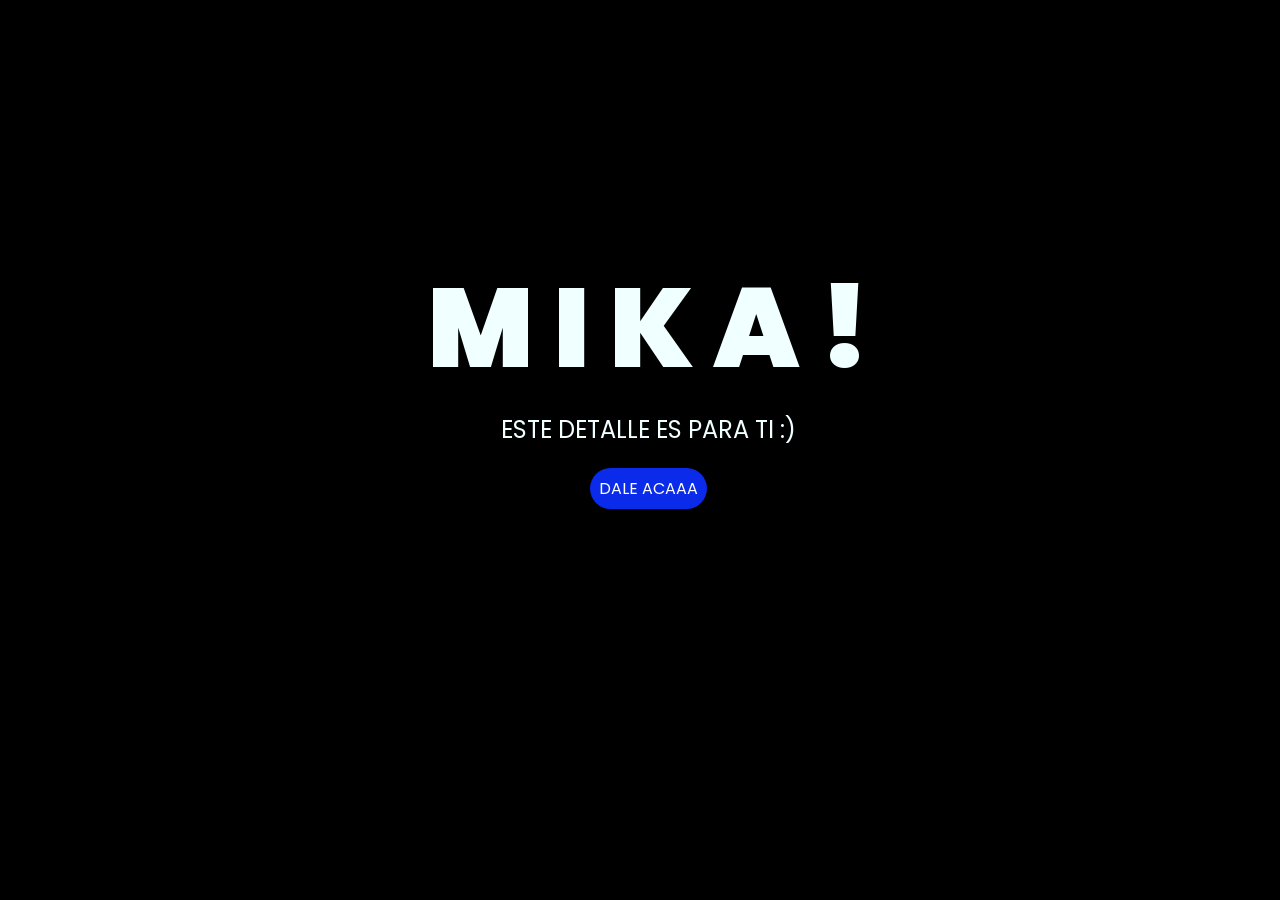
==== commit 70d1e3d4: "Update button text in index.html Changed button text from 'CLICK AQUÍ' to 'DALE ACAAA'." ====
--- a/index.html
+++ b/index.html
@@ -21,8 +21,9 @@
     </div>
     <div class="button">
         <button class="botones">
-            <a href="jardin.html" style="color: #fff;">CLICK AQUÍ</a>
+            <a href="jardin.html" style="color: #fff;">DALE ACAAA</a>
         </button>
     </div>
 </body>
 </html>
+
